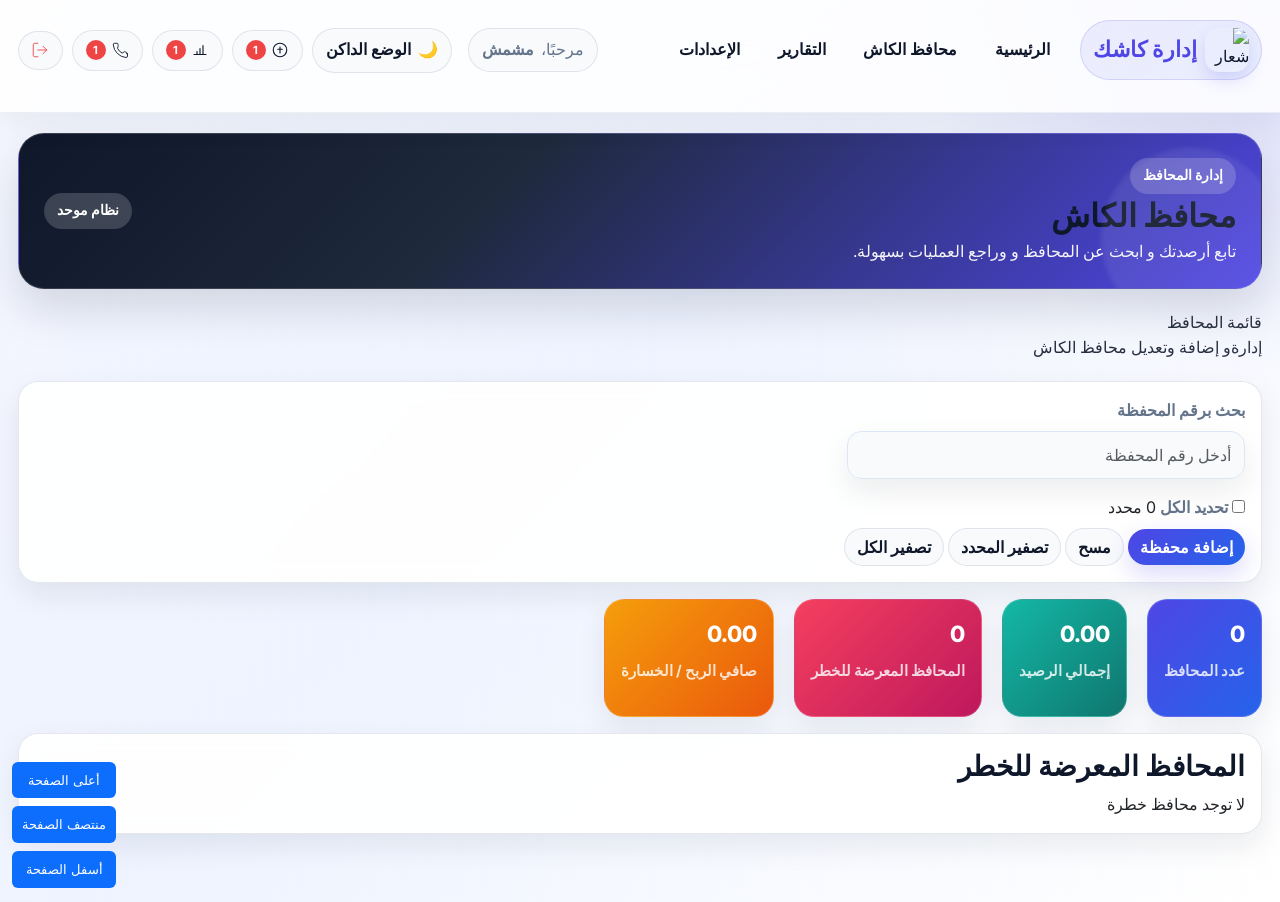
==== add_cash.html @ 6641b4e8 "Add files via upload" ====
<!doctype html>
<html lang="ar" dir="rtl">

<head>
  <meta charset="utf-8">
  <meta name="viewport" content="width=device-width, initial-scale=1">
  <title>محافظ الكاش - إدارة الكاش</title>
  <link href="https://fonts.googleapis.com/css2?family=Inter:wght@400;600;700&display=swap" rel="stylesheet" />
  <link href="https://cdn.jsdelivr.net/npm/bootstrap@5.3.2/dist/css/bootstrap.min.css" rel="stylesheet" />
  <script src="https://cdn.tailwindcss.com"></script>
  <link rel="stylesheet" href="style.css">
  <link href="https://cdn.jsdelivr.net/npm/sweetalert2@11/dist/sweetalert2.min.css" rel="stylesheet" />
  <link rel="stylesheet" href="https://cdnjs.cloudflare.com/ajax/libs/toastr.js/latest/toastr.min.css" />
</head>

<body class="add-cash-page min-h-screen bg-transparent text-slate-900">
  <header class="header">
    <div class="container-inner">
      <div class="header-left">
        <div class="brand-shell d-flex align-items-center gap-2">
          <img src="assets/logo.svg" alt="شعار إدارة الكاش" class="brand-logo" />
          <div>
            <h1 class="logo mb-0">إدارة كاشك</h1>
          </div>
        </div>
        <nav class="navbar-inline" aria-label="القوائم">
          <ul>
            <li><a href="index.html">الرئيسية</a></li>
            <li><a href="add_cash.html">محافظ الكاش</a></li>

            <li><a href="reports.html">التقارير</a></li>

            <li><a href="config.html">الإعدادات</a></li>
          </ul>
        </nav>
      </div>

      <div class="header-right">
        <div class="user-quick">
          <div class="welcome">
            <span class="muted">مرحبًا،</span>
            <strong id="userName">مشمش</strong>
          </div>
        </div>

        <div class="icons">
          <button type="button" class="theme-toggle" data-theme-toggle aria-label="تبديل الثيم">
            <span class="theme-toggle__icon">🌙</span>
            <span class="theme-toggle__label">الوضع الداكن</span>
          </button>
          <button type="button" class="icon-btn" aria-label="إشعارات البيع" onclick="openBox('trade')">
            <svg width="18" height="18" viewBox="0 0 24 24" fill="none" xmlns="http://www.w3.org/2000/svg">
              <circle cx="12" cy="12" r="9" stroke="currentColor" stroke-width="1.5" />
              <path d="M12 8v8M9 11h6" stroke="currentColor" stroke-width="1.5" stroke-linecap="round"
                stroke-linejoin="round" />
            </svg>
            <span id="tradeCount" class="badge">0</span>
          </button>





          <button class="icon-btn" aria-label="حدود المحفظة" onclick="openBox('limit')">
            <!-- chart SVG -->
            <svg width="18" height="18" viewBox="0 0 24 24" fill="none" xmlns="http://www.w3.org/2000/svg">
              <path d="M4 18h16M8 14v4M12 10v8M16 6v12" stroke="currentColor" stroke-width="1.5" stroke-linecap="round"
                stroke-linejoin="round" />
            </svg>
            <span id="limitCount" class="badge">0</span>
          </button>

          <button class="icon-btn" aria-label="آخر مكالمة" onclick="openBox('call')">
            <!-- phone SVG -->
            <svg width="18" height="18" viewBox="0 0 24 24" fill="none" xmlns="http://www.w3.org/2000/svg">
              <path
                d="M22 16.92V20a2 2 0 0 1-2.18 2A19 19 0 0 1 3 5.18 2 2 0 0 1 5 3h3.09a1 1 0 0 1 1 .75c.12.56.36 1.77.6 2.37a1 1 0 0 1-.24 1L8.7 9.7a14 14 0 0 0 6.6 6.6l1.57-1.76a1 1 0 0 1 1-.24c.6.24 1.81.48 2.37.6a1 1 0 0 1 .75 1V16.92z"
                stroke="currentColor" stroke-width="1.2" stroke-linecap="round" stroke-linejoin="round" />
            </svg>
            <span id="callCount" class="badge">0</span>
          </button>



          <a href="logout.html" class="icon-btn logout" title="تسجيل الخروج" aria-label="تسجيل الخروج">
            <svg width="18" height="18" viewBox="0 0 24 24" fill="none" xmlns="http://www.w3.org/2000/svg">
              <path d="M9 21H5a2 2 0 0 1-2-2V5a2 2 0 0 1 2-2h4" stroke="currentColor" stroke-width="1.2"
                stroke-linecap="round" stroke-linejoin="round" />
              <path d="M16 17l5-5-5-5" stroke="currentColor" stroke-width="1.2" stroke-linecap="round"
                stroke-linejoin="round" />
              <path d="M21 12H9" stroke="currentColor" stroke-width="1.2" stroke-linecap="round"
                stroke-linejoin="round" />
            </svg>
          </a>
        </div>
      </div>
    </div>
    <div id="notificationBox" class="notification-box hidden" data-type="">
      <div class="box-header">
        <h3 id="boxTitle">الإشعارات</h3>
        <button type="button" onclick="markAllRead()">قراءة الكل</button>
      </div>
      <ul id="notificationList"></ul>
    </div>


  </header>

  <main class="main">
    <div class="container add-cash-wrap">
      <section class="page-hero shadow-2xl rounded-[24px]">
        <div>
          <span class="page-badge">إدارة المحافظ</span>
          <h2>محافظ الكاش</h2>
          <p>تابع أرصدتك و ابحث عن المحافظ و وراجع العمليات بسهولة.</p>
        </div>
        <div class="page-hero__pill">نظام موحد</div>
      </section>
      <div class="side-left">
        <section class="page-header">
          <div>
            <div class="page-title">قائمة المحافظ</div>
            <div class="page-sub">إدارةو إضافة وتعديل محافظ الكاش</div>
          </div>
        </section>

        <section class="controls card panel-surface p-3 mb-3">
          <div class="row g-2">
            <div class="col-12 col-md-4 form-group">
              <label for="phoneSearch">بحث برقم المحفظة</label>
              <input id="phoneSearch" class="form-control" type="text" placeholder="أدخل رقم المحفظة" />
            </div>
          </div>
          <div class="mt-3 between">
            <div>
              <label class="select-all"><input id="selectAll" type="checkbox" /> تحديد
                الكل</label>
              <span id="selectedCount" class="muted ms-2">0 محدد</span>
            </div>
            <div>
              <button type="button" id="addWalletBtn" class="btn btn-primary">
                إضافة محفظة
              </button>
              <button type="button" id="clearFilters" class="btn btn-outline-secondary">
                مسح
              </button>
              <button type="button" id="zeroSelectedBtn" class="btn btn-outline-secondary">
                تصفير المحدد
              </button>
              <button type="button" id="zeroAllBtn" class="btn btn-outline-secondary">
                تصفير الكل
              </button>
            </div>
          </div>
        </section>
      </div>

      <div class="main-right">
        <section class="analytics mb-3">
          <div class="cards">
            <div class="card metric indigo" id="cardCount">
              <div class="value" id="walletCount">0</div>
              <div class="label">عدد المحافظ</div>
            </div>
            <div class="card metric teal" id="cardTotal">
              <div class="value" id="totalBalance">0.00</div>
              <div class="label">إجمالي الرصيد</div>
            </div>
            <div class="card metric rose" id="cardRisk">
              <div class="value" id="riskCount">0</div>
              <div class="label">المحافظ المعرضة للخطر</div>
            </div>
            <div class="card metric amber" id="cardProfit">
              <div class="value" id="profitLoss">0.00</div>
              <div class="label">صافي الربح / الخسارة</div>
            </div>
          </div>
        </section>

        <section class="card panel-surface p-3 mb-3" id="riskListSection">
          <h3>المحافظ المعرضة للخطر</h3>
          <div id="riskContainer">لا توجد محافظ خطرة</div>
        </section>
        <div class="wallet-list">
          <section class="wallet-cards">
            <div id="walletCards" class="cards-grid" aria-live="polite"></div>
          </section>
        </div>
      </div>
    </div>
  </main>
  </div>
  </div>

  <!-- Add Wallet Modal -->
  <div id="walletModal" class="modal hidden" role="dialog" aria-modal="true">
    <div class="modal-panel panel-surface">
      <header class="modal-header">
        <div>
          <h2>إضافة / تعديل محفظة</h2>
          <p class="modal-intro">أضف بيانات المحفظة الجديدة هنا. يمكنك ملء الحقول الأساسية ثم حفظ المحفظة لإظهارها في
            العرض الرئيسي.</p>
        </div>
        <button class="close" id="modalClose">×</button>
      </header>

      <form id="walletForm" class="modal-body">
        <div class="field-grid">
          <div class="row">
            <label for="wPhone">رقم المحفظة</label>
            <input id="wPhone" type="tel" maxlength="40" inputmode="numeric" placeholder="أدخل رقم المحفظة" />
          </div>
          <div class="row">
            <label for="wBalance">الرصيد الحالي</label>
            <input id="wBalance" type="number" min="0" step="0.01" placeholder="0.00" />
          </div>
          <div class="row">
            <label for="wWalletName">اسم المحفظة</label>
            <input id="wWalletName" placeholder="فودافون كاش أو أورنج كاش أو إنستا باي أو إكسس باي" />
          </div>
          <div class="row">
            <label for="wBranch">الفرع</label>
            <input id="wBranch" placeholder="مثل: الجيزة" />
          </div>
          <div class="row">
            <label for="wOwnerwalletlocation">مكان المحفظة</label>
            <input id="wOwnerwalletlocation" placeholder="الدرج / المحفظة / الهاتف" />
          </div>
          <div class="row">
            <label for="wMaxReceive">الحد الأقصى الشهري للشراء</label>
            <input id="wMaxReceive" type="number" min="0" step="0.01" placeholder="0.00" />
          </div>
          <div class="row">
            <label for="wDailyMax">الحد الأقصى اليومي للشراء</label>
            <input id="wDailyMax" type="number" min="0" step="0.01" placeholder="0.00" />
          </div>
          <div class="row">
            <label for="wReminderAmount">تذكير الشراء الشهري</label>
            <input id="wReminderAmount" type="number" min="0" step="0.01" placeholder="0.00" />
          </div>
          <div class="row">
            <label for="wSold">حجم التحويل الشهري</label>
            <input id="wSold" type="number" min="0" step="0.01" placeholder="0.00" />
          </div>
          <div class="row">
            <label for="wSoldDaily">حجم التحويل اليومي</label>
            <input id="wSoldDaily" type="number" min="0" step="0.01" placeholder="0.00" />
          </div>
          <div class="row">
            <label for="wLastCall">تاريخ آخر مكالمة</label>
            <input id="wLastCall" type="date" />
          </div>
          <div class="row">
            <label for="wReminderDays">تذكير بعد عدد أيام</label>
            <input id="wReminderDays" type="number" min="0" placeholder="0" />
          </div>
        </div>

        <hr />

        <div class="field-grid">
          <div class="row">
            <label for="wOwnerName">اسم صاحب المحفظة</label>
            <input id="wOwnerName" placeholder="الاسم الكامل" />
          </div>
          <div class="row">
            <label for="wOwnerMobile">موبايل صاحب المحفظة</label>
            <input id="wOwnerMobile" type="tel" placeholder="010XXXXXXXX" />
          </div>
          <div class="row">
            <label for="wOwnerNationalId">الرقم القومي</label>
            <input id="wOwnerNationalId" placeholder="14 رقم" />
          </div>
          <div class="row">
            <label for="wOwnerAddress">عنوان صاحب المحفظة</label>
            <input id="wOwnerAddress" placeholder="العنوان الكامل" />
          </div>
        </div>

        <footer class="modal-footer">
          <button type="button" id="saveWallet" class="btn btn-primary">حفظ البيانات</button>
          <button type="button" id="closeWallet" class="btn">إغلاق</button>
        </footer>
      </form>
    </div>
  </div>

  <!-- Wallet Detail Modal -->
  <div id="walletDetailModal" class="modal hidden" role="dialog" aria-modal="true">
    <div class="modal-panel panel-surface wallet-detail-panel">
      <header class="modal-header">
        <h2>تفاصيل المحفظة</h2>
        <button class="close" id="detailClose">×</button>
      </header>

      <div class="modal-body wallet-detail-body">
        <div class="detail-summary">
          <div class="detail-value">
            <span class="detail-label">رقم المحفظة</span>
            <span class="detail-text" id="detailPhone">-</span>
          </div>
          <div class="detail-value">
            <span class="detail-label">الرصيد</span>
            <span class="detail-text" id="detailBalance">0.00 ر.ج</span>
          </div>
        </div>
        <div class="wallet-detail-grid" id="detailRows"></div>
      </div>

      <footer class="modal-footer">
        <button type="button" class="btn btn-outline-secondary" id="detailCloseBtn">إغلاق</button>
      </footer>
    </div>
  </div>

  <script src="https://cdn.jsdelivr.net/npm/bootstrap@5.3.2/dist/js/bootstrap.bundle.min.js"></script>
  <script src="theme.js"></script>
  <script src="categories.js"></script>
  <script src="home.js"></script>
  <script src="add_cash.js"></script>
  <script src="https://cdn.jsdelivr.net/npm/sweetalert2@11"></script>
  <script src="https://cdnjs.cloudflare.com/ajax/libs/toastr.js/latest/toastr.min.js"></script>
  <script src="alert.js"></script>
  <script src="theme-toggle.js"></script>
  <script src="scroll-controls.js"></script>
</body>

</html>
---- style.css ----
:root {
  --primary: #4f46e5;
  --primary-2: #2563eb;
  --accent: #14b8a6;
  --warning: #f59e0b;
  --danger: #ef4444;
  --surface: rgba(255, 255, 255, 0.92);
  --surface-2: rgba(248, 250, 252, 0.96);
  --text: #0f172a;
  --muted: #64748b;
  --border: rgba(148, 163, 184, 0.25);
  --shadow: 0 20px 45px rgba(15, 23, 42, 0.14);
  --shadow-sm: 0 12px 30px rgba(15, 23, 42, 0.08);
  --bg: #f4f7ff;
  --bg-2: #eef3ff;
}

:root[data-theme="dark"] {
  --primary: #818cf8;
  --primary-2: #60a5fa;
  --accent: #2dd4bf;
  --warning: #fbbf24;
  --danger: #fb7185;
  --surface: rgba(15, 23, 42, 0.9);
  --surface-2: rgba(30, 41, 59, 0.95);
  --text: #f8fafc;
  --muted: #cbd5e1;
  --border: rgba(148, 163, 184, 0.26);
  --shadow: 0 24px 48px rgba(2, 8, 23, 0.46);
  --shadow-sm: 0 16px 36px rgba(2, 8, 23, 0.28);
  --bg: #020617;
  --bg-2: #0f172a;
}

* {
  box-sizing: border-box;
}

body {
  margin: 0;
  font-family: "Inter", "Segoe UI", Tahoma, sans-serif;
  color: var(--text);
  background:
    radial-gradient(
      circle at top right,
      rgba(79, 70, 229, 0.18),
      transparent 24%
    ),
    linear-gradient(
      135deg,
      var(--bg) 0%,
      var(--bg-2) 45%,
      rgba(255, 255, 255, 0.2) 100%
    );
  min-height: 100vh;
  line-height: 1.6;
  transition:
    background 0.3s ease,
    color 0.3s ease;
}

:root[data-theme="dark"] body {
  background:
    radial-gradient(
      circle at top right,
      rgba(129, 140, 248, 0.2),
      transparent 24%
    ),
    linear-gradient(135deg, #020617 0%, #0f172a 45%, #111827 100%);
}

body::before {
  content: "";
  position: fixed;
  inset: 0;
  pointer-events: none;
  background: linear-gradient(
    90deg,
    rgba(255, 255, 255, 0.12),
    transparent 30%,
    rgba(255, 255, 255, 0.18)
  );
  opacity: 0.7;
}

.app,
.content {
  min-height: 100vh;
}

.container-inner,
.container,
.add-cash-wrap,
.reports-main {
  max-width: 1400px;
  margin: 0 auto;
  padding: 1.25rem 1.1rem 2rem;
}

.header {
  position: sticky;
  top: 0;
  z-index: 30;
  background: rgba(255, 255, 255, 0.84);
  -webkit-backdrop-filter: blur(18px);
  backdrop-filter: blur(18px);
  box-shadow: 0 10px 30px rgba(15, 23, 42, 0.06);
  border-bottom: 1px solid rgba(148, 163, 184, 0.16);
}

:root[data-theme="dark"] .header {
  background: rgba(2, 6, 23, 0.8);
  border-bottom-color: rgba(148, 163, 184, 0.2);
  box-shadow: 0 10px 30px rgba(2, 8, 23, 0.35);
}

.container-inner {
  display: flex;
  align-items: center;
  justify-content: space-between;
  gap: 1rem;
  flex-wrap: wrap;
}

.logo {
  margin: 0;
  font-size: 1.35rem;
  font-weight: 800;
  color: var(--primary);
}

.brand-shell {
  display: inline-flex;
  align-items: center;
  gap: 0.7rem;
  padding: 0.45rem 0.75rem;
  border-radius: 999px;
  background: linear-gradient(
    135deg,
    rgba(79, 70, 229, 0.09),
    rgba(37, 99, 235, 0.08)
  );
  border: 1px solid rgba(79, 70, 229, 0.16);
}

.brand-logo {
  width: 44px;
  height: 44px;
  border-radius: 14px;
  box-shadow: 0 8px 18px rgba(79, 70, 229, 0.18);
}

.brand-subtitle {
  font-size: 0.75rem;
  color: var(--muted);
  font-weight: 700;
  letter-spacing: 0.03em;
  text-transform: uppercase;
}

.header-left,
.header-right {
  display: flex;
  align-items: center;
  gap: 1rem;
  flex-wrap: wrap;
}

.navbar-inline ul {
  display: flex;
  gap: 0.55rem;
  align-items: center;
  list-style: none;
  padding: 0;
  margin: 0;
}

.navbar-inline a {
  text-decoration: none;
  color: var(--text);
  font-weight: 700;
  padding: 0.58rem 0.9rem;
  border-radius: 999px;
  transition: all 0.25s ease;
}

.navbar-inline a:hover,
.navbar-inline a.active {
  background: linear-gradient(135deg, var(--primary), var(--primary-2));
  color: #fff;
  box-shadow: var(--shadow-sm);
}

.user-quick .welcome {
  display: flex;
  align-items: center;
  gap: 0.4rem;
  padding: 0.5rem 0.85rem;
  border-radius: 999px;
  background: var(--surface-2);
  color: var(--muted);
  border: 1px solid var(--border);
}

.icons {
  display: flex;
  align-items: center;
  gap: 0.55rem;
}

.icon-btn {
  display: inline-flex;
  align-items: center;
  justify-content: center;
  gap: 0.35rem;
  border: 1px solid var(--border);
  background: var(--surface-2);
  color: var(--text);
  border-radius: 999px;
  padding: 0.6rem 0.8rem;
  cursor: pointer;
  transition:
    transform 0.2s ease,
    box-shadow 0.2s ease,
    background 0.2s ease;
}

.icon-btn:hover {
  transform: translateY(-1px);
  box-shadow: var(--shadow-sm);
  background: linear-gradient(
    135deg,
    rgba(79, 70, 229, 0.08),
    rgba(37, 99, 235, 0.08)
  );
}

.icon-btn.logout {
  color: var(--danger);
}

.badge {
  display: inline-flex;
  align-items: center;
  justify-content: center;
  min-width: 1.25rem;
  height: 1.25rem;
  font-size: 0.7rem;
  font-weight: 700;
  border-radius: 999px;
  background: var(--danger);
  color: #fff;
  padding: 0 0.25rem;
}

.page-hero {
  display: flex;
  align-items: center;
  justify-content: space-between;
  gap: 1rem;
  flex-wrap: wrap;
  padding: 1.45rem 1.6rem;
  margin-bottom: 1.3rem;
  border-radius: 26px;
  background: linear-gradient(
    135deg,
    #0f172a 0%,
    #1e293b 38%,
    var(--primary) 100%
  );
  color: #fff;
  box-shadow: var(--shadow);
  border: 1px solid rgba(255, 255, 255, 0.16);
  position: relative;
  overflow: hidden;
}

.page-hero::after {
  content: "";
  position: absolute;
  inset: auto -20px -40px auto;
  width: 180px;
  height: 180px;
  background: rgba(255, 255, 255, 0.08);
  border-radius: 50%;
  filter: blur(2px);
}

.page-hero h2,
.page-hero h3 {
  margin: 0.2rem 0;
  font-weight: 800;
}

.page-hero p {
  margin: 0.25rem 0 0;
  opacity: 0.95;
}

.page-badge,
.page-hero__pill {
  display: inline-flex;
  align-items: center;
  gap: 0.4rem;
  padding: 0.45rem 0.8rem;
  border-radius: 999px;
  background: rgba(255, 255, 255, 0.18);
  font-size: 0.85rem;
  font-weight: 700;
  -webkit-backdrop-filter: blur(8px);
  backdrop-filter: blur(8px);
}

.card,
.modal-panel,
.notification-box,
.table-responsive,
.form-control,
.form-select,
.input-group-text {
  background: var(--surface);
  border: 1px solid var(--border);
  box-shadow: var(--shadow-sm);
  border-radius: 18px;
  -webkit-backdrop-filter: blur(10px);
  backdrop-filter: blur(10px);
}

.card:hover,
.modal-panel:hover {
  box-shadow: 0 16px 38px rgba(15, 23, 42, 0.12);
}

.card-body,
.card {
  border-radius: 18px;
}

.card-header,
.card-footer {
  background: transparent;
  border-color: var(--border);
}

.table {
  margin-bottom: 0;
  color: var(--text);
}

.table thead th {
  background: rgba(79, 70, 229, 0.07);
  color: var(--primary);
  border-bottom: 1px solid var(--border);
  font-weight: 800;
  text-align: center;
}

.table tbody td {
  vertical-align: middle;
  border-color: var(--border);
}

.table-striped > tbody > tr:nth-of-type(odd) > td,
.table-striped > tbody > tr:nth-of-type(odd) > th {
  background-color: rgba(148, 163, 184, 0.06);
}

.form-label,
label {
  font-weight: 700;
  color: var(--muted);
  margin-bottom: 0.45rem;
}

.form-control,
.form-select,
.input-group-text {
  padding: 0.75rem 0.9rem;
  color: var(--text);
}

.form-control:focus,
.form-select:focus {
  border-color: var(--primary);
  box-shadow: 0 0 0 0.2rem rgba(79, 70, 229, 0.18);
}

.btn-outline-secondary {
  border-radius: 999px;
  font-weight: 700;
}

.btn {
  border-radius: 999px;
  font-weight: 700;
  transition:
    transform 0.2s ease,
    box-shadow 0.2s ease;
}

.btn:hover {
  transform: translateY(-1px);
}

.btn-primary {
  background: linear-gradient(135deg, var(--primary), var(--primary-2));
  border: none;
  color: #fff;
  box-shadow: 0 10px 24px rgba(79, 70, 229, 0.2);
}

.btn-primary:hover {
  filter: brightness(1.05);
}

.btn-outline-secondary {
  background: var(--surface-2);
  color: var(--text);
  border: 1px solid var(--border);
}

.btn-outline-secondary:hover,
.btn-outline-secondary:focus {
  background: var(--surface);
  color: var(--text);
}

.btn-detail {
  background: linear-gradient(135deg, #2563eb, #7c3aed);
  color: #fff;
  border: none;
  padding: 0.7rem 1rem;
}

.btn-detail:hover {
  filter: brightness(1.05);
}


.wallet-card {
  padding: 1rem;
  
  min-height: 160px;
  display: grid;
  grid-template-columns: auto 1fr;
  gap: 2rem;
  align-items: center;
  width: fit-content;
  position: relative;
  overflow: hidden;
  
}

.wallet-card .head {
  display: flex;
  align-items: center;
  gap: 0.85rem;
}

.wallet-card .wallet-avatar {
  width: 3rem;
  height: 3rem;
  border-radius: 1rem;
  display: grid;
  place-items: center;
  font-size: 1.1rem;
  font-weight: 800;
  color: #fff;
  background: linear-gradient(135deg, #4338ca, #2563eb);
}

.wallet-card .phone {
  font-size: 1rem;
  font-weight: 700;
  color: var(--text);
}

.wallet-card .meta {
  color: var(--muted);
  font-size: 0.92rem;
  margin-top: 0.35rem;
}

.wallet-card .balance-label {
  font-size: 0.8rem;
  color: var(--muted);
  margin-bottom: 0.25rem;
}

.wallet-card .balance {
  font-size: 1.5rem;
  font-weight: 900;
  color: var(--primary);
}

.wallet-footer {
  display: flex;
  align-items: center;
  justify-content: space-between;
  gap: 1rem;
  width: 100%;
  border-top: 1px solid var(--border);
  padding-top: 1rem;
}

.wallet-balance-block {
  display: grid;
  gap: 0.2rem;
}

.wallet-card {
  padding: 1rem;
  min-height: 170px;
  display: grid;
  grid-template-columns: auto 1fr;
  gap: 1rem;
  align-items: center;
  position: relative;
  overflow: hidden;
}

.wallet-card.status-good {
  border-color: rgba(34, 197, 94, 0.22);
}

.wallet-card.status-warning {
  border-color: rgba(245, 158, 11, 0.25);
}

.wallet-card.status-danger {
  border-color: rgba(239, 68, 68, 0.25);
}

.wallet-card::before {
  content: "";
  position: absolute;
  inset: 0;
  background: linear-gradient(
    135deg,
    rgba(99, 102, 241, 0.04),
    rgba(59, 130, 246, 0)
  );
  pointer-events: none;
}

.wallet-card .head,
.wallet-card .wallet-footer {
  position: relative;
  z-index: 1;
}

.wallet-card .actions {
  display: flex;
  gap: 0.65rem;
  flex-wrap: wrap;
  justify-content: flex-end;
}

.wallet-card .actions .btn {
  min-width: 88px;
  padding: 0.65rem 0.95rem;
  font-size: 0.88rem;
}

.btn.small {
  border-radius: 999px;
  background: rgba(15, 23, 42, 0.08);
  color: var(--text);
  border: 1px solid rgba(148, 163, 184, 0.2);
  transition:
    transform 0.2s ease,
    box-shadow 0.2s ease;
}

.btn.small:hover {
  transform: translateY(-1px);
  box-shadow: 0 8px 18px rgba(15, 23, 42, 0.08);
}

.btn.small.success {
  background: rgba(16, 185, 129, 0.14);
  border-color: rgba(16, 185, 129, 0.25);
  color: #047857;
}

.btn.small.danger {
  background: rgba(239, 68, 68, 0.14);
  border-color: rgba(239, 68, 68, 0.25);
  color: #991b1b;
}

.btn.small.btn-detail {
  background: linear-gradient(135deg, #2563eb, #7c3aed);
  border: none;
  color: #fff;
}

.wallet-card .wallet-status-pill {
  padding: 0.45rem 0.85rem;
  border-radius: 999px;
  font-size: 0.82rem;
  font-weight: 700;
  color: #1f2937;
  background: rgba(59, 130, 246, 0.16);
  white-space: nowrap;
}

.wallet-card .select-wrap {
  position: absolute;
  top: 1rem;
  right: 1rem;
  z-index: 3;
}

.wallet-card .select-wrap input {
  width: 1.05rem;
  height: 1.05rem;
}

.detail-value {
  display: grid;
  gap: 0.25rem;
}

.detail-label {
  color: var(--muted);
  font-size: 0.85rem;
}

.detail-text {
  font-size: 1.2rem;
  font-weight: 700;
  color: var(--text);
}

.wallet-detail-grid {
  display: grid;
  gap: 0.85rem;
  padding-top: 0.25rem;
}

.wallet-detail-row {
  display: flex;
  justify-content: space-between;
  gap: 1rem;
  padding: 0.95rem 1rem;
  border-radius: 16px;
  background: var(--surface-2);
  border: 1px solid var(--border);
}

.wallet-detail-row .label {
  color: var(--muted);
  font-size: 0.9rem;
}

.wallet-detail-row .val {
  font-weight: 700;
  color: var(--text);
}

@media (max-width: 768px) {
  .wallet-card {
    grid-template-columns: 1fr;
  }

  .detail-summary {
    grid-template-columns: 1fr;
  }
}

.form-control,
.form-select,
.form-floating > .form-control,
textarea,
input {
  border-radius: 14px;
  border: 1px solid #dce6f5;
  background: var(--surface-2);
  color: var(--text);
  padding: 0.7rem 0.85rem;
}

:root[data-theme="dark"] .form-control,
:root[data-theme="dark"] .form-select,
:root[data-theme="dark"] textarea,
:root[data-theme="dark"] input {
  border-color: rgba(148, 163, 184, 0.3);
  background: rgba(15, 23, 42, 0.8);
}

.form-control:focus,
.form-select:focus,
textarea:focus,
input:focus {
  border-color: var(--primary);
  box-shadow: 0 0 0 0.2rem rgba(79, 70, 229, 0.16);
}

.form-label {
  font-weight: 700;
  color: var(--muted);
}

.analytics .cards,
.cards-grid {
  display: flex;
    flex-wrap: wrap;
    gap: 20px;
}

@media (max-width: 1200px) {
  .cards-grid {
    grid-template-columns: repeat(3, minmax(0, 1fr));
  }
}

@media (max-width: 992px) {
  .cards-grid {
    grid-template-columns: repeat(2, minmax(0, 1fr));
  }
}

@media (max-width: 640px) {
  .cards-grid {
    grid-template-columns: 1fr;
  }
}

.metric {
  color: #fff;
  padding: 1rem;
  border-radius: 20px;
  background: linear-gradient(135deg, var(--primary), var(--primary-2));
  box-shadow: var(--shadow-sm);
  border: 1px solid rgba(255, 255, 255, 0.16);
  min-height: 118px;
}

.metric .value {
  font-size: 1.35rem;
  font-weight: 800;
  margin-bottom: 0.25rem;
}

.metric .label {
  color: rgba(255, 255, 255, 0.88);
  font-size: 0.92rem;
  font-weight: 700;
}

.panel-surface {
  background: linear-gradient(
    135deg,
    rgba(255, 255, 255, 0.96),
    rgba(248, 250, 252, 0.96)
  );
  border: 1px solid rgba(148, 163, 184, 0.22);
}

:root[data-theme="dark"] .panel-surface {
  background: linear-gradient(
    135deg,
    rgba(15, 23, 42, 0.96),
    rgba(30, 41, 59, 0.96)
  );
}

.badge {
  font-weight: 700;
  letter-spacing: 0.02em;
}

.table-hover tbody tr:hover {
  background-color: rgba(79, 70, 229, 0.045);
}

.metric.teal {
  background: linear-gradient(135deg, var(--accent), #0f766e);
}

.metric.rose {
  background: linear-gradient(135deg, #f43f5e, #be185d);
}

.metric.amber {
  background: linear-gradient(135deg, #f59e0b, #ea580c);
}

.metric .value {
  font-size: 1.4rem;
  font-weight: 800;
}

.metric .label {
  margin-top: 0.25rem;
  opacity: 0.92;
}

.table-modern {
  border-collapse: separate;
  border-spacing: 0;
  width: 100%;
  overflow: hidden;
  border-radius: 16px;
}

.table-modern th {
  background: linear-gradient(
    135deg,
    rgba(79, 70, 229, 0.08),
    rgba(37, 99, 235, 0.08)
  );
  color: var(--text);
}

.table-modern td,
.table-modern th {
  padding: 0.8rem 0.9rem;
  border-bottom: 1px solid rgba(148, 163, 184, 0.16);
}

.logo-preview {
  max-width: 180px;
  display: none;
  border: 1px solid var(--border);
  padding: 6px;
  border-radius: 12px;
  background: var(--surface);
  box-shadow: var(--shadow-sm);
}

.logo-preview.is-visible {
  display: block;
}

.settings-action-row,
.settings-section-gap {
  margin-top: 12px;
}

.settings-block-gap {
  margin-top: 8px;
}

.settings-divider {
  margin: 16px 0;
}

.notification-box {
  position: absolute;
  top: 4.8rem;
  left: 1rem;
  width: min(360px, calc(100vw - 2rem));
  padding: 0.85rem;
  z-index: 40;
  border-radius: 18px;
  border: 1px solid var(--border);
  background: var(--surface);
  box-shadow: 0 24px 60px rgba(15, 23, 42, 0.14);
}

.notification-box.hidden {
  display: none;
}

.notification-box .box-header {
  display: flex;
  justify-content: space-between;
  align-items: center;
  gap: 0.75rem;
  margin-bottom: 0.75rem;
}

.notification-box .box-header h3 {
  margin: 0;
  font-size: 1rem;
}

.notification-box .box-header button {
  border: none;
  background: rgba(79, 70, 229, 0.08);
  color: var(--text);
  padding: 0.5rem 0.85rem;
  border-radius: 999px;
  cursor: pointer;
}

.notification-box ul {
  list-style: none;
  margin: 0;
  padding: 0;
  display: grid;
  gap: 0.65rem;
}

.notification-box li {
  border-radius: 16px;
  border: 1px solid var(--border);
  background: var(--surface-2);
  padding: 0.85rem 0.95rem;
  display: grid;
  gap: 0.4rem;
}

.notification-box li .item-title {
  display: flex;
  align-items: center;
  justify-content: space-between;
  gap: 0.5rem;
  font-weight: 700;
}

.notification-box li .item-meta {
  display: flex;
  justify-content: space-between;
  gap: 0.5rem;
  color: var(--muted);
  font-size: 0.9rem;
}

.notification-box li .item-icon::before {
  content: "🔔";
  display: inline-flex;
  width: 1.8rem;
  height: 1.8rem;
  align-items: center;
  justify-content: center;
  border-radius: 999px;
  background: rgba(79, 70, 229, 0.1);
}

.notification-box li.trade .item-icon::before {
  content: "🛎️";
}

.notification-box li.limit .item-icon::before {
  content: "🔔";
}

.notification-box li.call .item-icon::before {
  content: "📯";
}

.notification-box li.read {
  opacity: 0.72;
}

.notification-box li.unread {
  box-shadow: inset 0 0 0 1px rgba(79, 70, 229, 0.14);
}

.todo-panel {
  border-radius: 20px;
  border: 1px solid var(--border);
  background: var(--surface);
  padding: 1.1rem;
}

.todo-panel .panel-header {
  display: flex;
  align-items: center;
  justify-content: space-between;
  gap: 0.75rem;
  margin-bottom: 1rem;
}

.todo-panel .todo-items {
  display: grid;
  gap: 0.85rem;
}

.todo-card {
  display: grid;
  gap: 0.65rem;
  padding: 1rem;
  border-radius: 18px;
  background: var(--surface-2);
  border: 1px solid var(--border);
}

.todo-card.done {
  opacity: 0.75;
}

.todo-card .todo-header {
  display: flex;
  align-items: center;
  justify-content: space-between;
  gap: 0.75rem;
}

.todo-card .todo-meta {
  color: var(--muted);
  font-size: 0.92rem;
}

.todo-card .todo-icon {
  width: 2.2rem;
  height: 2.2rem;
  display: inline-flex;
  align-items: center;
  justify-content: center;
  border-radius: 999px;
  background: rgba(79, 70, 229, 0.1);
  font-size: 1.1rem;
}

.todo-card .todo-actions {
  display: flex;
  justify-content: flex-end;
  gap: 0.5rem;
}

.todo-card .badge {
  font-size: 0.8rem;
  padding: 0.35rem 0.65rem;
  border-radius: 999px;
}

.modal {
  inset: 0;
  background: rgba(15, 23, 42, 0.5);
  display: flex;
  align-items: flex-start;
  justify-content: center;
  padding: 1.5rem 1rem;
  z-index: 60;
  overflow-y: auto;
}

.modal.hidden {
  display: none;
}

.modal-panel {
  width: min(820px, 100%);
  max-height: min(90vh, 900px);
  padding: 1.4rem;
  border-radius: 24px;
  box-shadow: 0 28px 80px rgba(15, 23, 42, 0.18);
  overflow: hidden;
}

.modal-header {
  display: flex;
  align-items: center;
  justify-content: space-between;
  margin-bottom: 1rem;
}

.close {
  border: none;
  background: var(--surface-2);
  color: var(--danger);
  border-radius: 999px;
  width: 2.2rem;
  height: 2.2rem;
  cursor: pointer;
}

.modal-intro {
  margin-top: 0.35rem;
  color: var(--muted);
  font-size: 0.95rem;
  line-height: 1.55;
  max-width: 560px;
}

.modal-body {
  overflow-y: auto;
  max-height: calc(90vh - 220px);
  display: grid;
  gap: 1.25rem;
  padding-right: 0.25rem;
}

.modal-body .field-grid {
  display: grid;
  gap: 1rem;
  grid-template-columns: repeat(2, minmax(0, 1fr));
}

.modal-body .field-grid .row {
  display: grid;
  gap: 0.35rem;
}

.modal-body .row label {
  font-size: 0.95rem;
  font-weight: 700;
  color: var(--muted);
}

.modal-body .row input,
.modal-body .row select {
  width: 100%;
  border-radius: 14px;
  border: 1px solid var(--border);
  background: var(--surface-2);
  color: var(--text);
  padding: 0.92rem 0.95rem;
  font-size: 0.95rem;
}

.modal-body hr {
  border: none;
  border-top: 1px solid rgba(148, 163, 184, 0.18);
  margin: 1.2rem 0;
}

.modal-footer {
  display: flex;
  gap: 0.85rem;
  justify-content: flex-end;
  flex-wrap: wrap;
  margin-top: 0.5rem;
  padding-top: 1rem;
  border-top: 1px solid rgba(148, 163, 184, 0.15);
}

.modal-body .row input:focus,
.modal-body .row select:focus {
  outline: none;
  border-color: var(--primary);
  box-shadow: 0 0 0 0.16rem rgba(79, 70, 229, 0.16);
}

@media (max-width: 880px) {
  .modal-body .field-grid {
    grid-template-columns: 1fr;
  }
}

@media (max-width: 640px) {
  .modal-panel {
    width: 100%;
    max-height: calc(100vh - 2.5rem);
  }
}

.theme-toggle {
  border: 1px solid var(--border);
  background: var(--surface-2);
  color: var(--text);
  padding: 0.55rem 0.8rem;
  border-radius: 999px;
  font-weight: 700;
  display: inline-flex;
  align-items: center;
  gap: 0.45rem;
  box-shadow: inset 0 1px 0 rgba(255, 255, 255, 0.2);
}

.theme-toggle:hover {
  background: var(--surface);
}

section h2,
section h3,
section h4 {
  color: var(--text);
  font-weight: 800;
}

:root[data-theme="dark"] .text-success {
  color: #34d399 !important;
}

:root[data-theme="dark"] .text-muted,
:root[data-theme="dark"] .muted {
  color: #cbd5e1 !important;
}

section {
  margin-bottom: 1.25rem;
}

.data-panel {
  border-radius: 20px;
  border: 1px solid var(--border);
  background: linear-gradient(
    135deg,
    rgba(79, 70, 229, 0.05),
    rgba(37, 99, 235, 0.04)
  );
}

.panel-surface {
  border-radius: 20px;
  border: 1px solid var(--border);
  background: var(--surface);
  padding: 1rem;
}

.wallet-card,
.wallet-item,
.list-group-item {
  border: 1px solid var(--border);
  border-radius: 18px;
  background: var(--surface);
  box-shadow: var(--shadow-sm);
  transition:
    transform 0.2s ease,
    box-shadow 0.2s ease;
}

:root[data-theme="dark"] .wallet-card,
:root[data-theme="dark"] .wallet-item,
:root[data-theme="dark"] .list-group-item,
:root[data-theme="dark"] .accordion-item {
  background: rgba(15, 23, 42, 0.9);
  border-color: rgba(148, 163, 184, 0.25);
}

.wallet-card:hover {
  transform: translateY(-2px);
  box-shadow: 0 14px 30px rgba(15, 23, 42, 0.12);
}

@media (max-width: 768px) {
  .container-inner,
  .page-hero {
    align-items: flex-start;
  }

  .header {
    padding-bottom: 0.5rem;
  }

  .navbar-inline ul {
    flex-wrap: wrap;
  }

  .page-hero {
    padding: 1.1rem;
  }
}
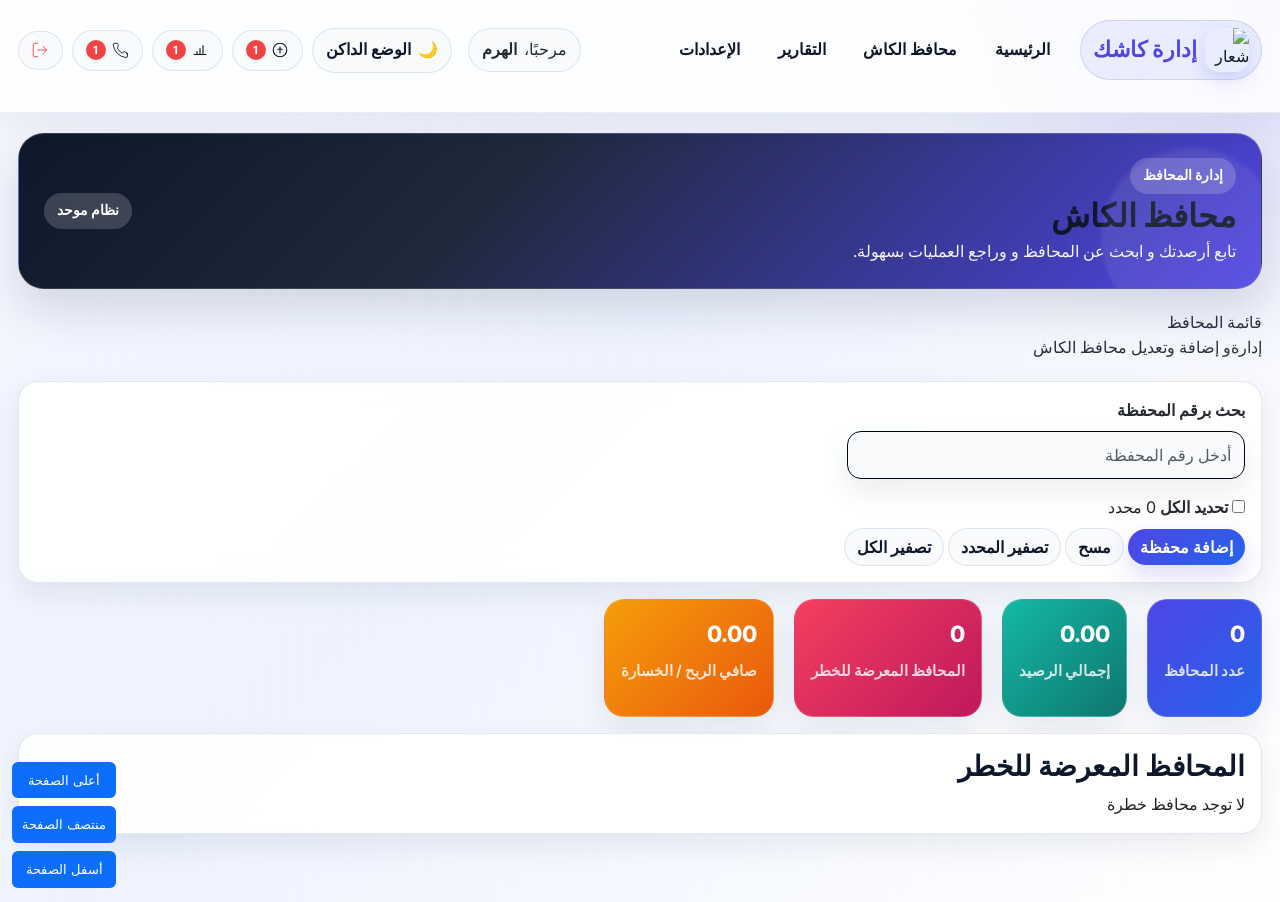
==== commit 2cc3dfc6: "Update add_cash.html" ====
--- a/add_cash.html
+++ b/add_cash.html
@@ -39,7 +39,7 @@
         <div class="user-quick">
           <div class="welcome">
             <span class="muted">مرحبًا،</span>
-            <strong id="userName">مشمش</strong>
+            <strong id="userName">الهرم</strong>
           </div>
         </div>
 
@@ -325,4 +325,4 @@
   <script src="scroll-controls.js"></script>
 </body>
 
-</html>+</html>
--- a/style.css
+++ b/style.css
@@ -7,7 +7,7 @@
   --surface: rgba(255, 255, 255, 0.92);
   --surface-2: rgba(248, 250, 252, 0.96);
   --text: #0f172a;
-  --muted: #64748b;
+  --muted: #272b31;
   --border: rgba(148, 163, 184, 0.25);
   --shadow: 0 20px 45px rgba(15, 23, 42, 0.14);
   --shadow-sm: 0 12px 30px rgba(15, 23, 42, 0.08);
@@ -679,6 +679,7 @@
   background: var(--surface-2);
   color: var(--text);
   padding: 0.7rem 0.85rem;
+  border: 1px solid #020617;
 }
 
 :root[data-theme="dark"] .form-control,
@@ -1236,3 +1237,10 @@
     padding: 1.1rem;
   }
 }
+
+.meta{
+  border-radius: 12px;
+  background: var(--surface-2);
+  border: 1px solid var(--border);
+  padding: 0.65rem 0.85rem;
+}
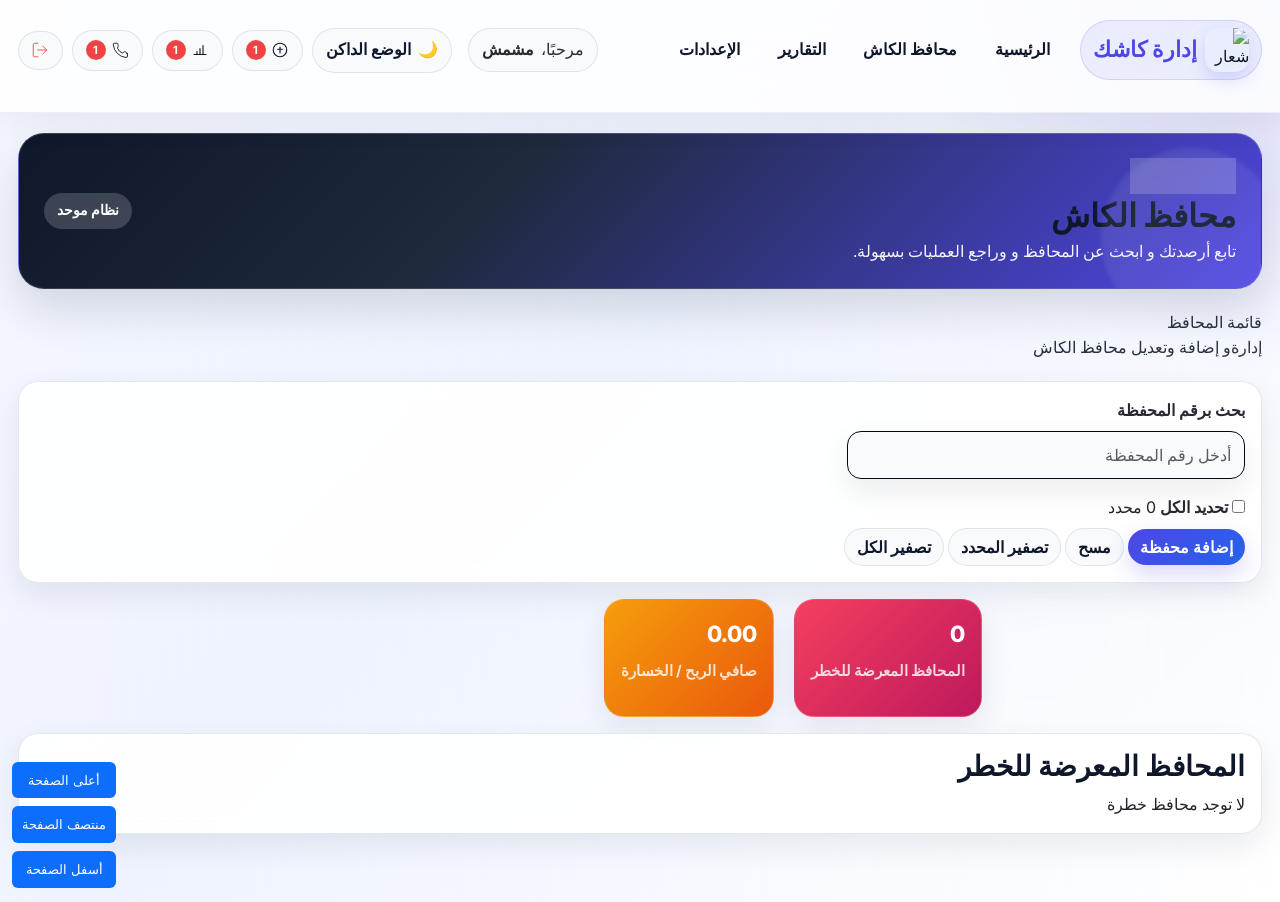
==== commit 0c390eaf: "Add files via upload" ====
--- a/add_cash.html
+++ b/add_cash.html
@@ -39,7 +39,7 @@
         <div class="user-quick">
           <div class="welcome">
             <span class="muted">مرحبًا،</span>
-            <strong id="userName">الهرم</strong>
+            <strong id="userName">مشمش</strong>
           </div>
         </div>
 
@@ -323,6 +323,7 @@
   <script src="alert.js"></script>
   <script src="theme-toggle.js"></script>
   <script src="scroll-controls.js"></script>
+  <script src="autocomplete.js"></script>
 </body>
 
-</html>
+</html>
--- a/style.css
+++ b/style.css
@@ -1243,4 +1243,4 @@
   background: var(--surface-2);
   border: 1px solid var(--border);
   padding: 0.65rem 0.85rem;
-}
+}
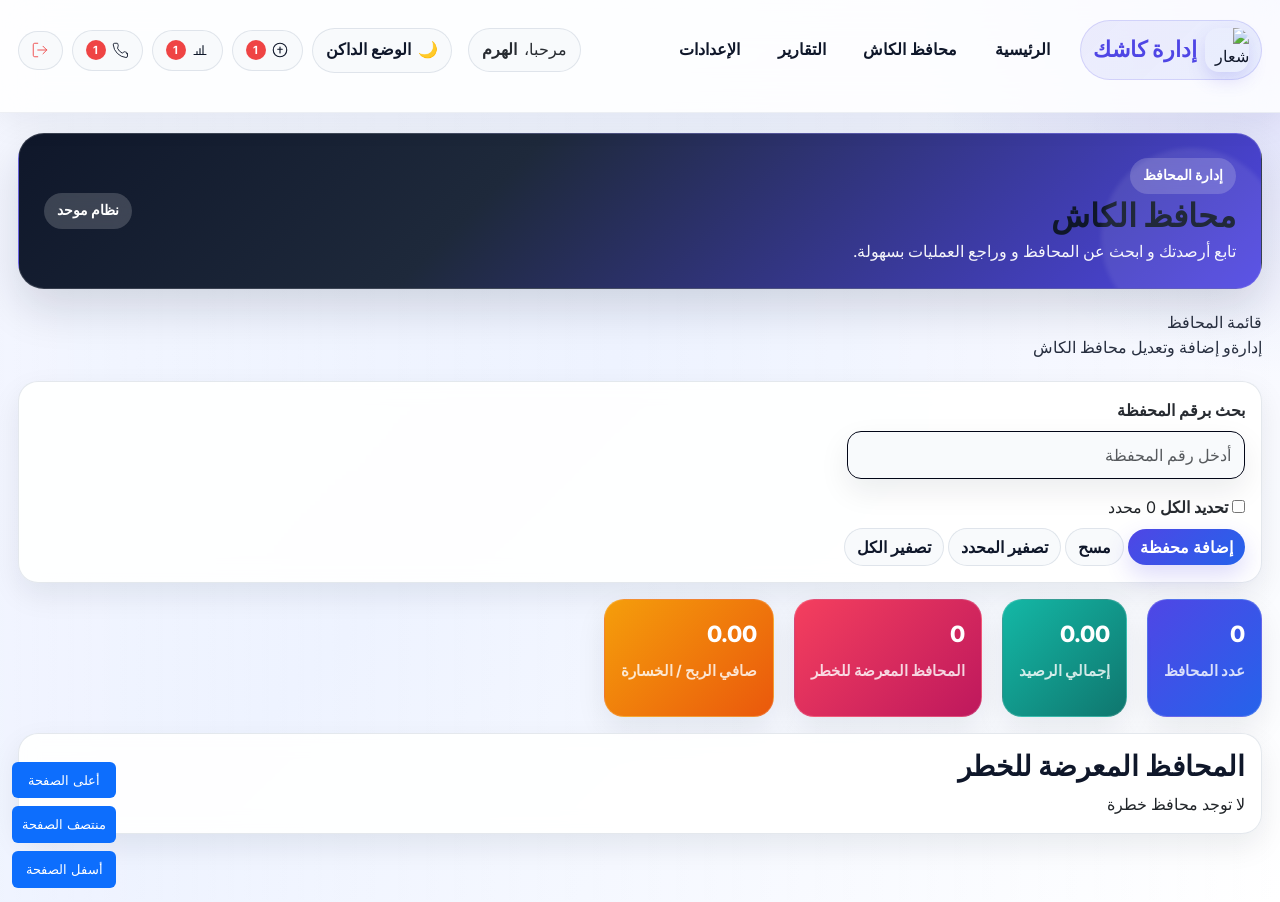
==== commit 4a451ff6: "Update print statement from 'Hello' to 'Goodbye'" ====
--- a/add_cash.html
+++ b/add_cash.html
@@ -38,8 +38,8 @@
       <div class="header-right">
         <div class="user-quick">
           <div class="welcome">
-            <span class="muted">مرحبًا،</span>
-            <strong id="userName">مشمش</strong>
+            <span class="muted">مرحبا،</span>
+            <strong id="userName">الهرم</strong>
           </div>
         </div>
 
@@ -326,4 +326,4 @@
   <script src="autocomplete.js"></script>
 </body>
 
-</html>+</html>
--- a/style.css
+++ b/style.css
@@ -436,6 +436,16 @@
   filter: brightness(1.05);
 }
 
+.wallet-select-wrapper {
+  display: flex;
+  align-items: center;
+  gap: 0.5rem;
+  padding: 0.65rem 0.85rem;
+  border-radius: 999px;
+  background: var(--surface-2);
+  border: 1px solid #000;
+}
+
 
 .wallet-card {
   padding: 1rem;
@@ -1243,4 +1253,4 @@
   background: var(--surface-2);
   border: 1px solid var(--border);
   padding: 0.65rem 0.85rem;
-}+}
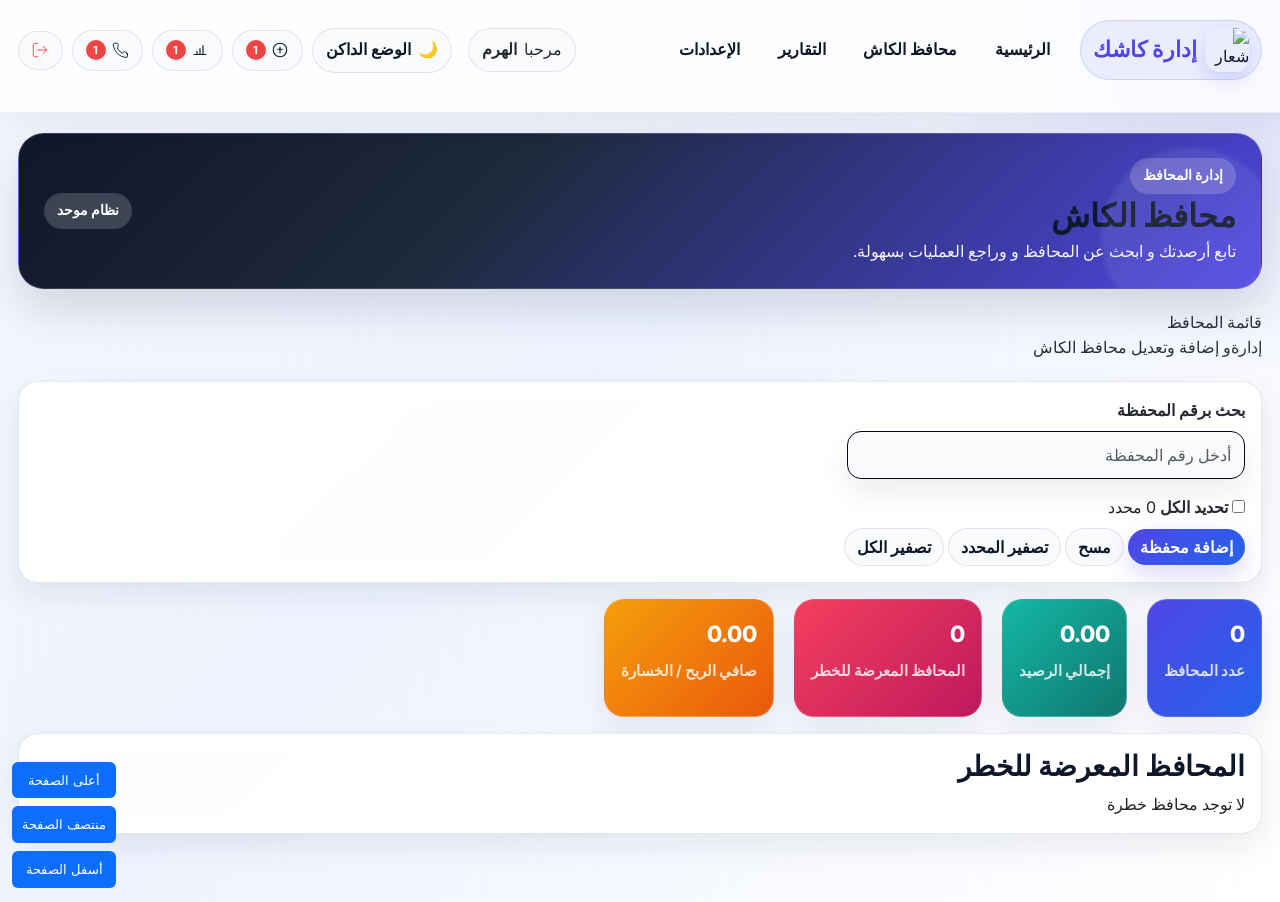
==== commit 435ef673: "Update fmt.Println to print 'Goodbye World'" ====
--- a/add_cash.html
+++ b/add_cash.html
@@ -38,7 +38,7 @@
       <div class="header-right">
         <div class="user-quick">
           <div class="welcome">
-            <span class="muted">مرحبا،</span>
+            <span class="muted">مرحبا</span>
             <strong id="userName">الهرم</strong>
           </div>
         </div>
